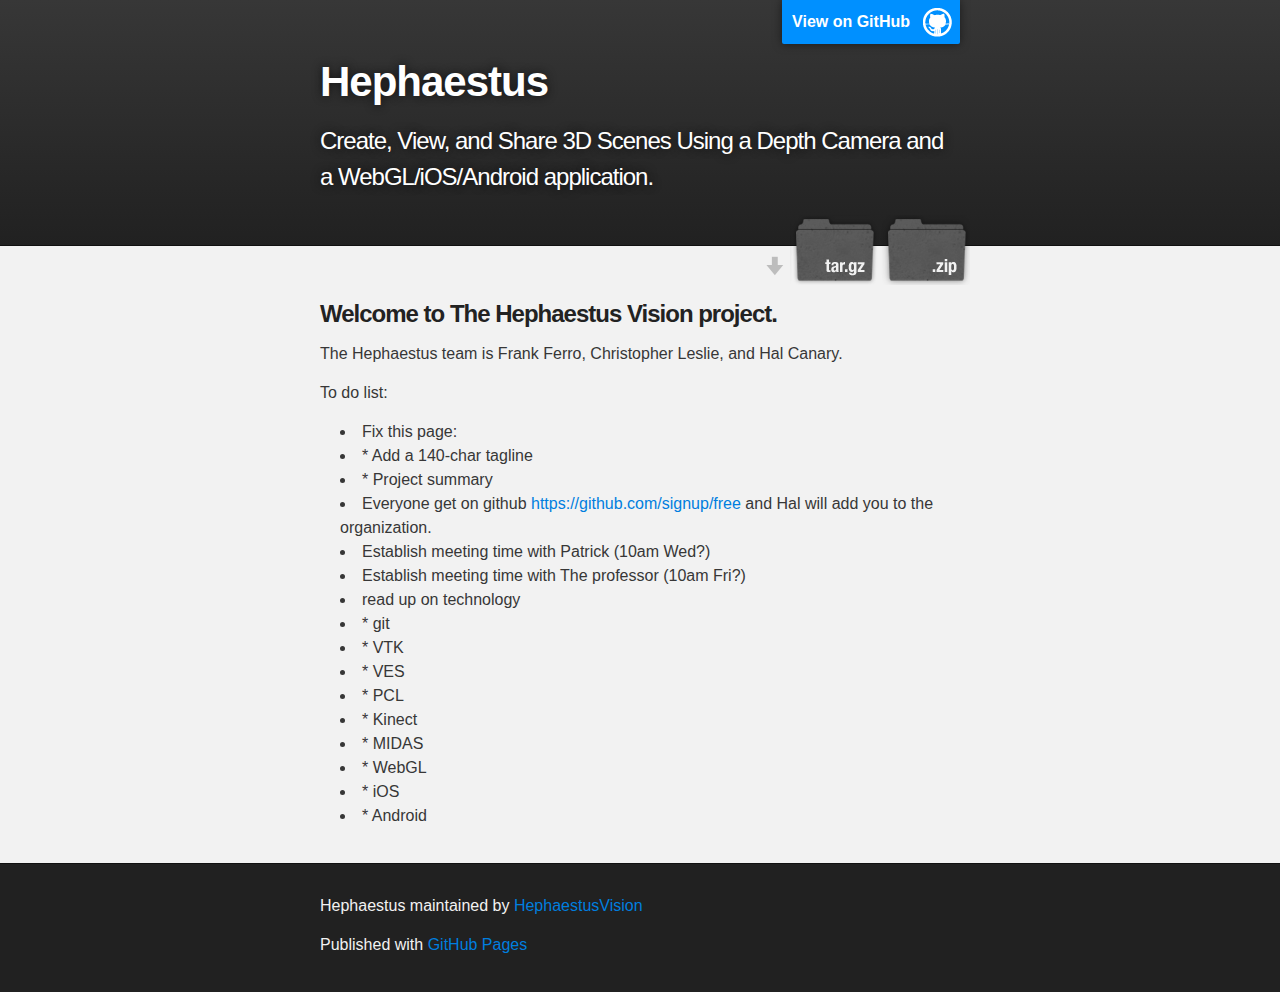
==== index.html @ 122b5438 "Create gh-pages branch via GitHub" ====
<!DOCTYPE html>
<html>

  <head>
    <meta charset='utf-8' />
    <meta http-equiv="X-UA-Compatible" content="chrome=1" />
    <meta name="description" content="Hephaestus : Create, View, and Share 3D Scenes Using a Depth Camera and a WebGL/iOS/Android application." />

    <link rel="stylesheet" type="text/css" media="screen" href="stylesheets/stylesheet.css">

    <title>Hephaestus</title>
  </head>

  <body>

    <!-- HEADER -->
    <div id="header_wrap" class="outer">
        <header class="inner">
          <a id="forkme_banner" href="https://github.com/HephaestusVision/hephaestus">View on GitHub</a>

          <h1 id="project_title">Hephaestus</h1>
          <h2 id="project_tagline">Create, View, and Share 3D Scenes Using a Depth Camera and a WebGL/iOS/Android application.</h2>

            <section id="downloads">
              <a class="zip_download_link" href="https://github.com/HephaestusVision/hephaestus/zipball/master">Download this project as a .zip file</a>
              <a class="tar_download_link" href="https://github.com/HephaestusVision/hephaestus/tarball/master">Download this project as a tar.gz file</a>
            </section>
        </header>
    </div>

    <!-- MAIN CONTENT -->
    <div id="main_content_wrap" class="outer">
      <section id="main_content" class="inner">
        <h3>Welcome to The Hephaestus Vision project.</h3>

<p>The Hephaestus team is Frank Ferro, Christopher Leslie, and Hal Canary. </p>

<p>To do list:</p>

<ul>
<li>Fix this page:</li>
<li>* Add a 140-char tagline</li>
<li>* Project summary</li>
<li>Everyone get on github <a href="https://github.com/signup/free">https://github.com/signup/free</a> and Hal will add you to the organization.</li>
<li>Establish meeting time with Patrick (10am Wed?)</li>
<li>Establish meeting time with The professor (10am Fri?)</li>
<li>read up on technology</li>
<li>* git</li>
<li>* VTK</li>
<li>* VES</li>
<li>* PCL</li>
<li>* Kinect</li>
<li>* MIDAS</li>
<li>* WebGL</li>
<li>* iOS</li>
<li>* Android</li>
</ul>
      </section>
    </div>

    <!-- FOOTER  -->
    <div id="footer_wrap" class="outer">
      <footer class="inner">
        <p class="copyright">Hephaestus maintained by <a href="https://github.com/HephaestusVision">HephaestusVision</a></p>
        <p>Published with <a href="http://pages.github.com">GitHub Pages</a></p>
      </footer>
    </div>

    

  </body>
</html>
---- stylesheets/stylesheet.css ----
/*******************************************************************************
Slate Theme for Github Pages
by Jason Costello, @jsncostello
*******************************************************************************/

@import url(pygment_trac.css);

/*******************************************************************************
MeyerWeb Reset
*******************************************************************************/

html, body, div, span, applet, object, iframe,
h1, h2, h3, h4, h5, h6, p, blockquote, pre,
a, abbr, acronym, address, big, cite, code,
del, dfn, em, img, ins, kbd, q, s, samp,
small, strike, strong, sub, sup, tt, var,
b, u, i, center,
dl, dt, dd, ol, ul, li,
fieldset, form, label, legend,
table, caption, tbody, tfoot, thead, tr, th, td,
article, aside, canvas, details, embed,
figure, figcaption, footer, header, hgroup,
menu, nav, output, ruby, section, summary,
time, mark, audio, video {
  margin: 0;
  padding: 0;
  border: 0;
  font: inherit;
  vertical-align: baseline;
}

/* HTML5 display-role reset for older browsers */
article, aside, details, figcaption, figure,
footer, header, hgroup, menu, nav, section {
  display: block;
}

ol, ul {
  list-style: none;
}

blockquote, q {
}

table {
  border-collapse: collapse;
  border-spacing: 0;
}

a:focus {
  outline: none;
}

/*******************************************************************************
Theme Styles
*******************************************************************************/

body {
  box-sizing: border-box;
  color:#373737;
  background: #212121;
  font-size: 16px;
  font-family: 'Myriad Pro', Calibri, Helvetica, Arial, sans-serif;
  line-height: 1.5;
  -webkit-font-smoothing: antialiased;
}

h1, h2, h3, h4, h5, h6 {
  margin: 10px 0;
  font-weight: 700;
  color:#222222;
  font-family: 'Lucida Grande', 'Calibri', Helvetica, Arial, sans-serif;
  letter-spacing: -1px;
}

h1 {
  font-size: 36px;
  font-weight: 700;
}

h2 {
  padding-bottom: 10px;
  font-size: 32px;
  background: url('../images/bg_hr.png') repeat-x bottom;
}

h3 {
  font-size: 24px;
}

h4 {
  font-size: 21px;
}

h5 {
  font-size: 18px;
}

h6 {
  font-size: 16px;
}

p {
  margin: 10px 0 15px 0;
}

footer p {
  color: #f2f2f2;
}

a {
  text-decoration: none;
  color: #007edf;
  text-shadow: none;

  transition: color 0.5s ease;
  transition: text-shadow 0.5s ease;
  -webkit-transition: color 0.5s ease;
  -webkit-transition: text-shadow 0.5s ease;
  -moz-transition: color 0.5s ease;
  -moz-transition: text-shadow 0.5s ease;
  -o-transition: color 0.5s ease;
  -o-transition: text-shadow 0.5s ease;
  -ms-transition: color 0.5s ease;
  -ms-transition: text-shadow 0.5s ease;
}

#main_content a:hover {
  color: #0069ba;
  text-shadow: #0090ff 0px 0px 2px;
}

footer a:hover {
  color: #43adff;
  text-shadow: #0090ff 0px 0px 2px;
}

em {
  font-style: italic;
}

strong {
  font-weight: bold;
}

img {
  position: relative;
  margin: 0 auto;
  max-width: 739px;
  padding: 5px;
  margin: 10px 0 10px 0;
  border: 1px solid #ebebeb;

  box-shadow: 0 0 5px #ebebeb;
  -webkit-box-shadow: 0 0 5px #ebebeb;
  -moz-box-shadow: 0 0 5px #ebebeb;
  -o-box-shadow: 0 0 5px #ebebeb;
  -ms-box-shadow: 0 0 5px #ebebeb;
}

pre, code {
  width: 100%;
  color: #222;
  background-color: #fff;

  font-family: Monaco, "Bitstream Vera Sans Mono", "Lucida Console", Terminal, monospace;
  font-size: 14px;

  border-radius: 2px;
  -moz-border-radius: 2px;
  -webkit-border-radius: 2px;



}

pre {
  width: 100%;
  padding: 10px;
  box-shadow: 0 0 10px rgba(0,0,0,.1);
  overflow: auto;
}

code {
  padding: 3px;
  margin: 0 3px;
  box-shadow: 0 0 10px rgba(0,0,0,.1);
}

pre code {
  display: block;
  box-shadow: none;
}

blockquote {
  color: #666;
  margin-bottom: 20px;
  padding: 0 0 0 20px;
  border-left: 3px solid #bbb;
}

ul, ol, dl {
  margin-bottom: 15px
}

ul li {
  list-style: inside;
  padding-left: 20px;
}

ol li {
  list-style: decimal inside;
  padding-left: 20px;
}

dl dt {
  font-weight: bold;
}

dl dd {
  padding-left: 20px;
  font-style: italic;
}

dl p {
  padding-left: 20px;
  font-style: italic;
}

hr {
  height: 1px;
  margin-bottom: 5px;
  border: none;
  background: url('../images/bg_hr.png') repeat-x center;
}

table {
  border: 1px solid #373737;
  margin-bottom: 20px;
  text-align: left;
 }

th {
  font-family: 'Lucida Grande', 'Helvetica Neue', Helvetica, Arial, sans-serif;
  padding: 10px;
  background: #373737;
  color: #fff;
 }

td {
  padding: 10px;
  border: 1px solid #373737;
 }

form {
  background: #f2f2f2;
  padding: 20px;
}

img {
  width: 100%;
  max-width: 100%;
}

/*******************************************************************************
Full-Width Styles
*******************************************************************************/

.outer {
  width: 100%;
}

.inner {
  position: relative;
  max-width: 640px;
  padding: 20px 10px;
  margin: 0 auto;
}

#forkme_banner {
  display: block;
  position: absolute;
  top:0;
  right: 10px;
  z-index: 10;
  padding: 10px 50px 10px 10px;
  color: #fff;
  background: url('../images/blacktocat.png') #0090ff no-repeat 95% 50%;
  font-weight: 700;
  box-shadow: 0 0 10px rgba(0,0,0,.5);
  border-bottom-left-radius: 2px;
  border-bottom-right-radius: 2px;
}

#header_wrap {
  background: #212121;
  background: -moz-linear-gradient(top, #373737, #212121);
  background: -webkit-linear-gradient(top, #373737, #212121);
  background: -ms-linear-gradient(top, #373737, #212121);
  background: -o-linear-gradient(top, #373737, #212121);
  background: linear-gradient(top, #373737, #212121);
}

#header_wrap .inner {
  padding: 50px 10px 30px 10px;
}

#project_title {
  margin: 0;
  color: #fff;
  font-size: 42px;
  font-weight: 700;
  text-shadow: #111 0px 0px 10px;
}

#project_tagline {
  color: #fff;
  font-size: 24px;
  font-weight: 300;
  background: none;
  text-shadow: #111 0px 0px 10px;
}

#downloads {
  position: absolute;
  width: 210px;
  z-index: 10;
  bottom: -40px;
  right: 0;
  height: 70px;
  background: url('../images/icon_download.png') no-repeat 0% 90%;
}

.zip_download_link {
  display: block;
  float: right;
  width: 90px;
  height:70px;
  text-indent: -5000px;
  overflow: hidden;
  background: url(../images/sprite_download.png) no-repeat bottom left;
}

.tar_download_link {
  display: block;
  float: right;
  width: 90px;
  height:70px;
  text-indent: -5000px;
  overflow: hidden;
  background: url(../images/sprite_download.png) no-repeat bottom right;
  margin-left: 10px;
}

.zip_download_link:hover {
  background: url(../images/sprite_download.png) no-repeat top left;
}

.tar_download_link:hover {
  background: url(../images/sprite_download.png) no-repeat top right;
}

#main_content_wrap {
  background: #f2f2f2;
  border-top: 1px solid #111;
  border-bottom: 1px solid #111;
}

#main_content {
  padding-top: 40px;
}

#footer_wrap {
  background: #212121;
}



/*******************************************************************************
Small Device Styles
*******************************************************************************/

@media screen and (max-width: 480px) {
  body {
    font-size:14px;
  }

  #downloads {
    display: none;
  }

  .inner {
    min-width: 320px;
    max-width: 480px;
  }

  #project_title {
  font-size: 32px;
  }

  h1 {
    font-size: 28px;
  }

  h2 {
    font-size: 24px;
  }

  h3 {
    font-size: 21px;
  }

  h4 {
    font-size: 18px;
  }

  h5 {
    font-size: 14px;
  }

  h6 {
    font-size: 12px;
  }

  code, pre {
    min-width: 320px;
    max-width: 480px;
    font-size: 11px;
  }

}
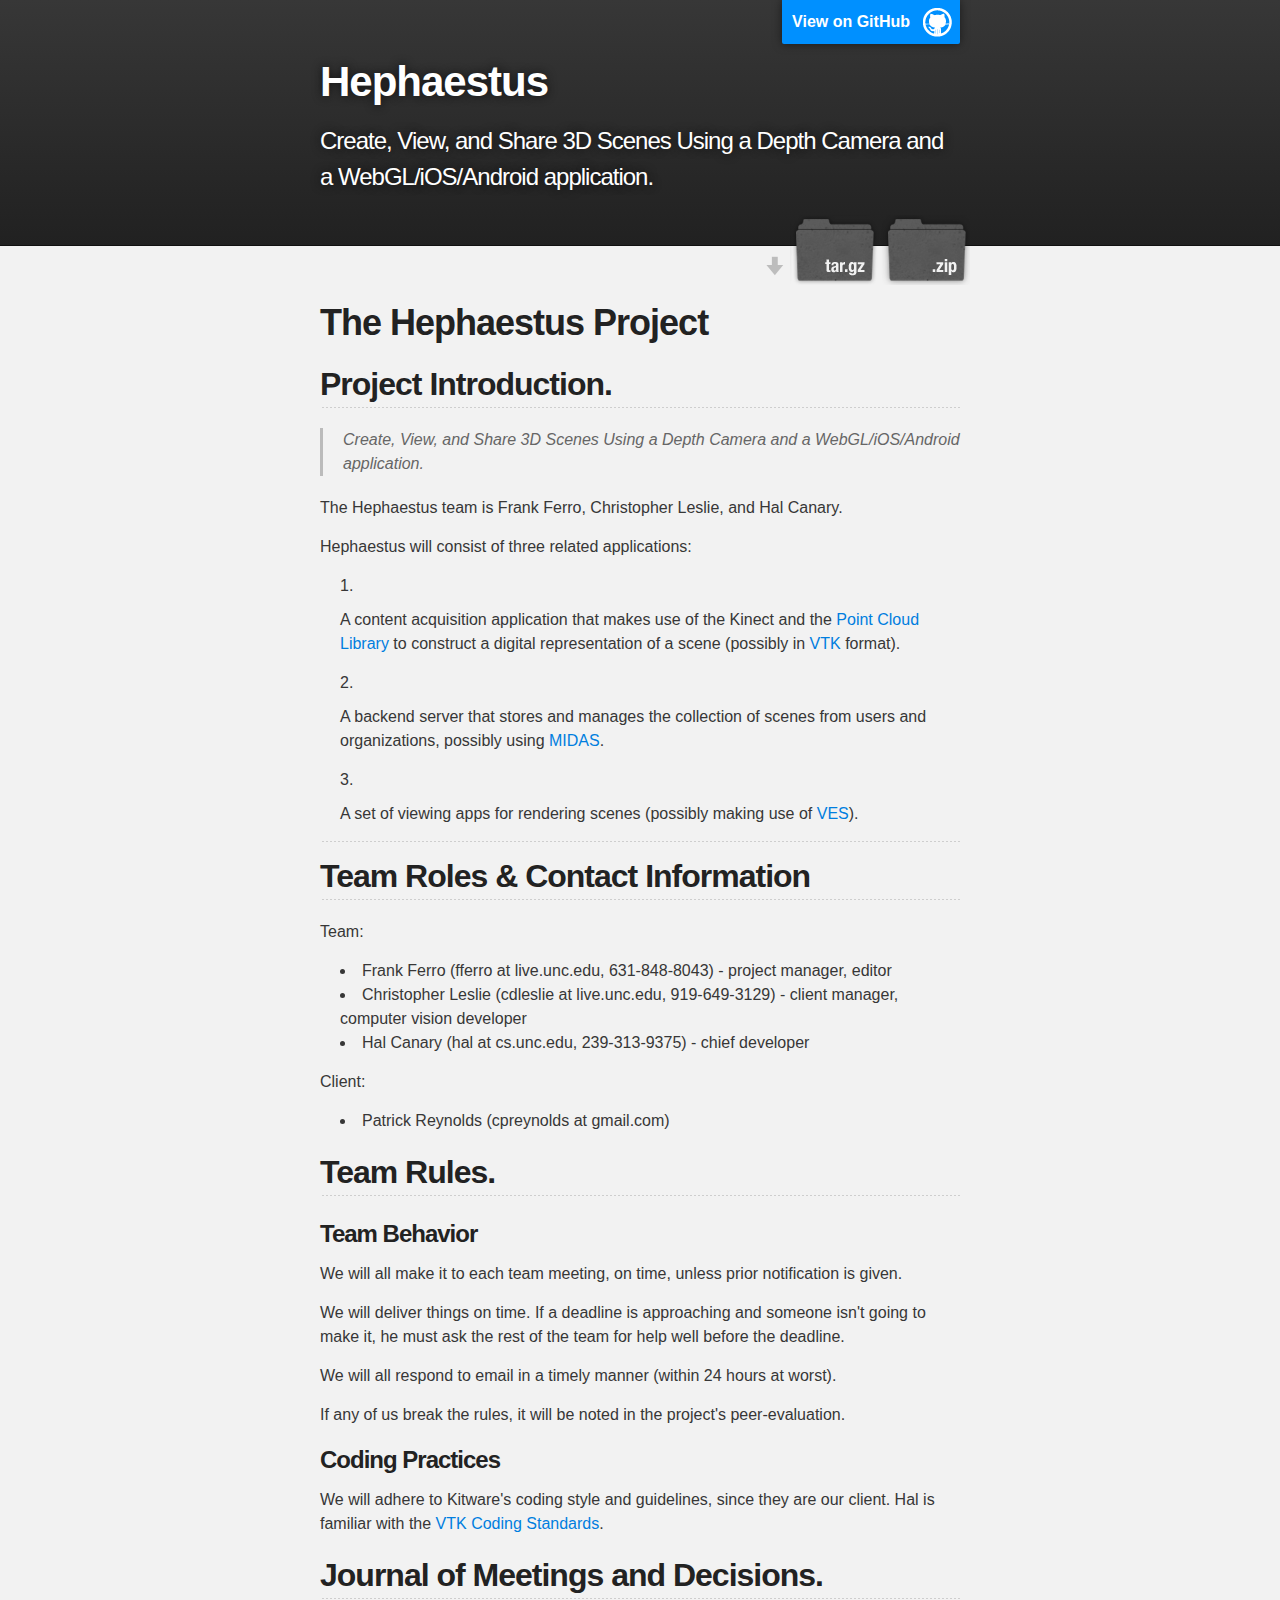
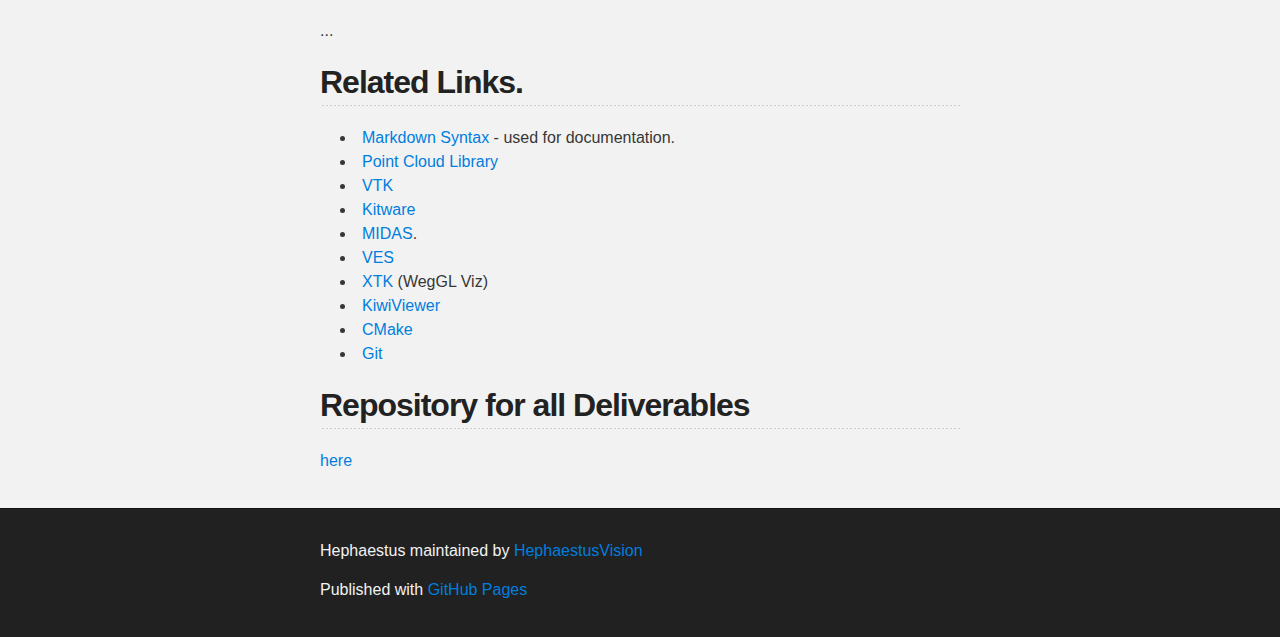
==== commit e052d807: "Create gh-pages branch via GitHub" ====
--- a/index.html
+++ b/index.html
@@ -31,30 +31,73 @@
     <!-- MAIN CONTENT -->
     <div id="main_content_wrap" class="outer">
       <section id="main_content" class="inner">
-        <h3>Welcome to The Hephaestus Vision project.</h3>
+        <h1>The Hephaestus Project</h1>
 
-<p>The Hephaestus team is Frank Ferro, Christopher Leslie, and Hal Canary. </p>
+<h2>Project Introduction.</h2>
 
-<p>To do list:</p>
+<blockquote>
+<p><em>Create, View, and Share 3D Scenes Using a Depth Camera and a WebGL/iOS/Android application.</em></p>
+</blockquote>
+
+<p>The Hephaestus team is Frank Ferro, Christopher Leslie, and Hal Canary.</p>
+
+<p>Hephaestus will consist of three related applications:</p>
+
+<ol>
+<li><p>A content acquisition application that makes use of the Kinect and the <a href="http://pointclouds.org/">Point Cloud Library</a> to construct a digital representation of a scene (possibly in <a href="http://www.vtk.org/">VTK</a> format).</p></li>
+<li><p>A backend server that stores and manages the collection of scenes from users and organizations, possibly using <a href="http://www.midasplatform.org/">MIDAS</a>.</p></li>
+<li><p>A set of viewing apps for rendering scenes (possibly making use of <a href="http://www.vtk.org/Wiki/VES">VES</a>).</p></li>
+</ol><hr><h2>Team Roles &amp; Contact Information</h2>
+
+<p>Team:</p>
 
 <ul>
-<li>Fix this page:</li>
-<li>* Add a 140-char tagline</li>
-<li>* Project summary</li>
-<li>Everyone get on github <a href="https://github.com/signup/free">https://github.com/signup/free</a> and Hal will add you to the organization.</li>
-<li>Establish meeting time with Patrick (10am Wed?)</li>
-<li>Establish meeting time with The professor (10am Fri?)</li>
-<li>read up on technology</li>
-<li>* git</li>
-<li>* VTK</li>
-<li>* VES</li>
-<li>* PCL</li>
-<li>* Kinect</li>
-<li>* MIDAS</li>
-<li>* WebGL</li>
-<li>* iOS</li>
-<li>* Android</li>
-</ul>
+<li>Frank Ferro (fferro at live.unc.edu, 631-848-8043) - project manager, editor</li>
+<li>Christopher Leslie (cdleslie at live.unc.edu, 919-649-3129) - client manager, computer vision developer</li>
+<li>Hal Canary (hal at cs.unc.edu, 239-313-9375) - chief developer</li>
+</ul><p>Client:</p>
+
+<ul>
+<li>Patrick Reynolds (cpreynolds at gmail.com)</li>
+</ul><h2>Team Rules.</h2>
+
+<h3>Team Behavior</h3>
+
+<p>We will all make it to each team meeting, on time, unless prior notification is given.</p>
+
+<p>We will deliver things on time.  If a deadline is approaching and someone isn't going to make it, he must ask the rest of the team for help well before the deadline.</p>
+
+<p>We will all respond to email in a timely manner (within 24 hours at worst).</p>
+
+<p>If any of us break the rules, it will be noted in the project's peer-evaluation.</p>
+
+<h3>Coding Practices</h3>
+
+<p>We will adhere to Kitware's coding style and guidelines, since they are our client.  Hal is familiar with the <a href="http://www.vtk.org/Wiki/VTK_Coding_Standards">VTK Coding Standards</a>.</p>
+
+<h2>Journal of Meetings and Decisions.</h2>
+
+<p>...</p>
+
+<h2>Related Links.</h2>
+
+<ul>
+<li>
+<a href="http://daringfireball.net/projects/markdown/syntax">Markdown Syntax</a> - used for documentation.</li>
+<li><a href="http://pointclouds.org/">Point Cloud Library</a></li>
+<li><a href="http://www.vtk.org/">VTK</a></li>
+<li><a href="http://www.kitware.com/">Kitware</a></li>
+<li>
+<a href="http://www.midasplatform.org/">MIDAS</a>.</li>
+<li><a href="http://www.vtk.org/Wiki/VES">VES</a></li>
+<li>
+<a href="https://github.com/xtk/X#readme">XTK</a> (WegGL Viz)</li>
+<li><a href="http://www.kiwiviewer.org/">KiwiViewer</a></li>
+<li><a href="http://www.cmake.org/">CMake</a></li>
+<li><a href="http://git-scm.com/documentation">Git</a></li>
+</ul><h2>Repository for all Deliverables</h2>
+
+<p><a href="https://github.com/HephaestusVision/hephaestus/">here</a></p>
       </section>
     </div>
 
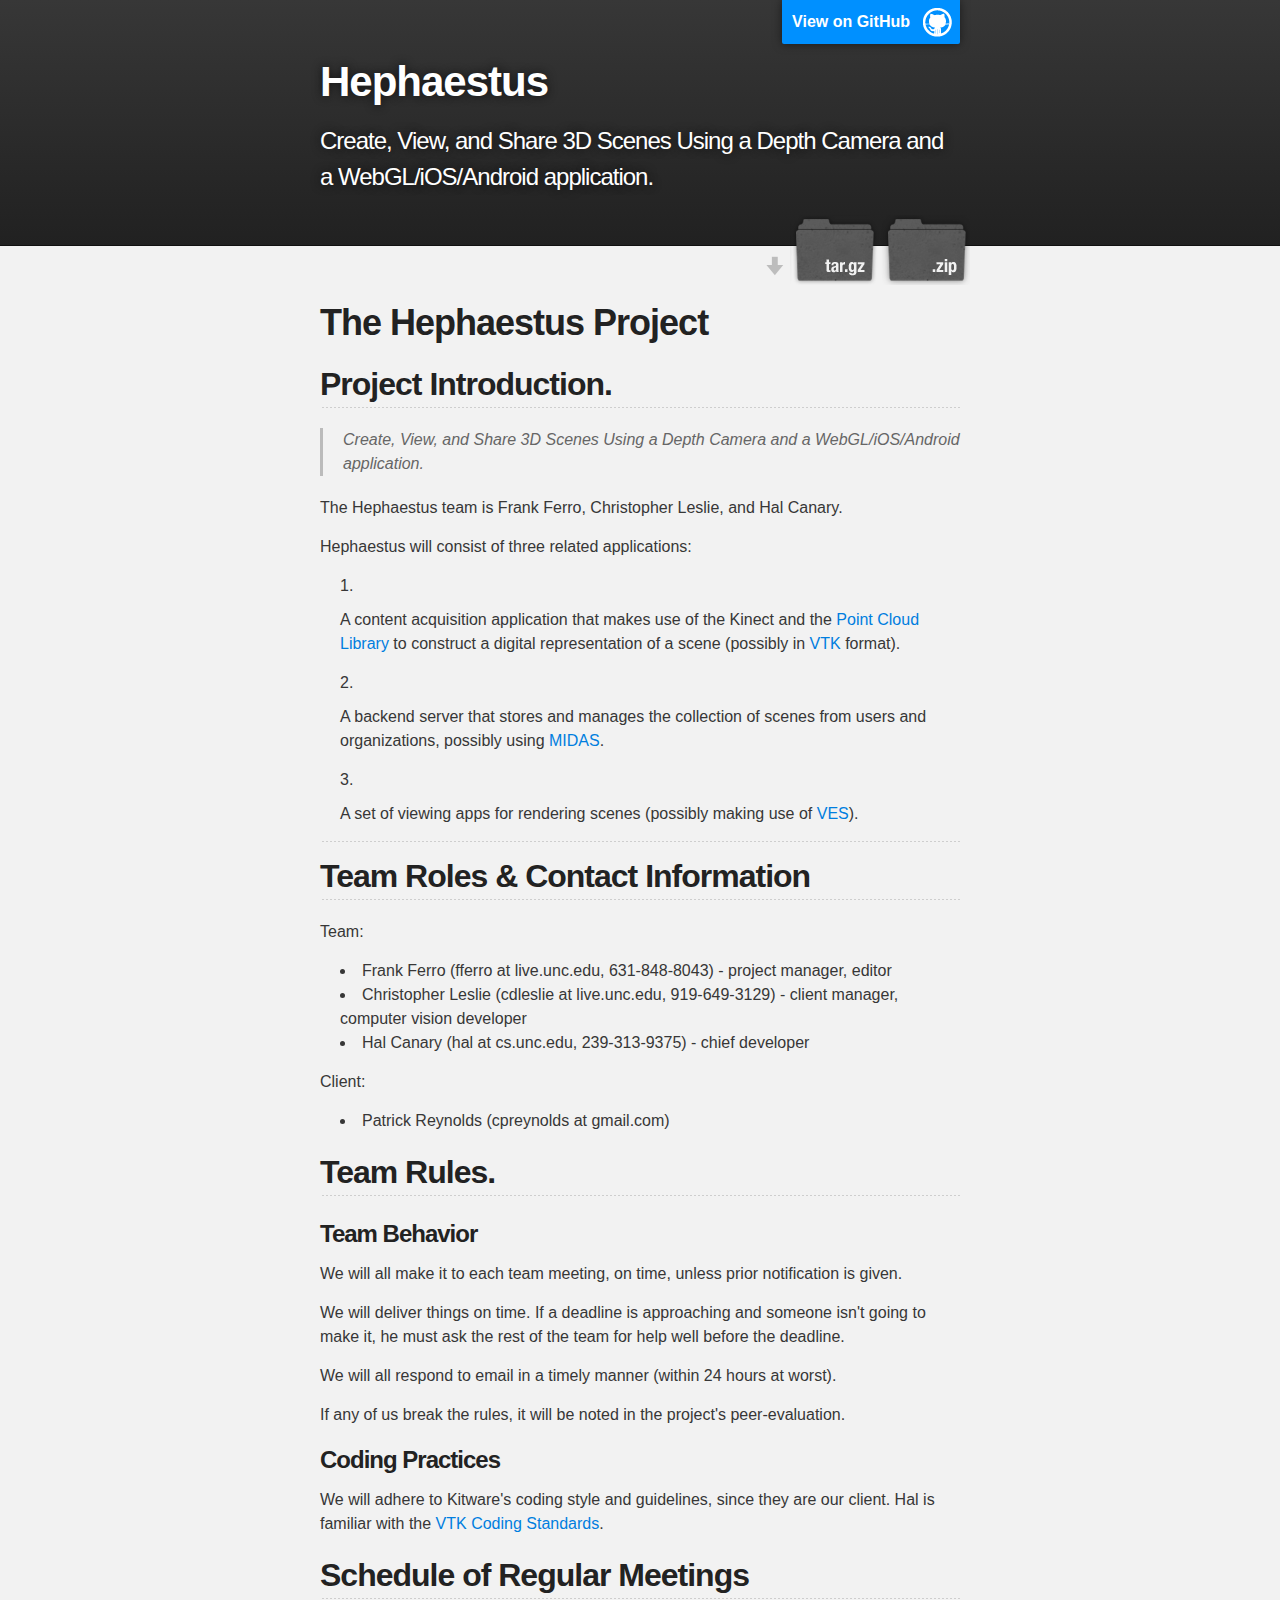
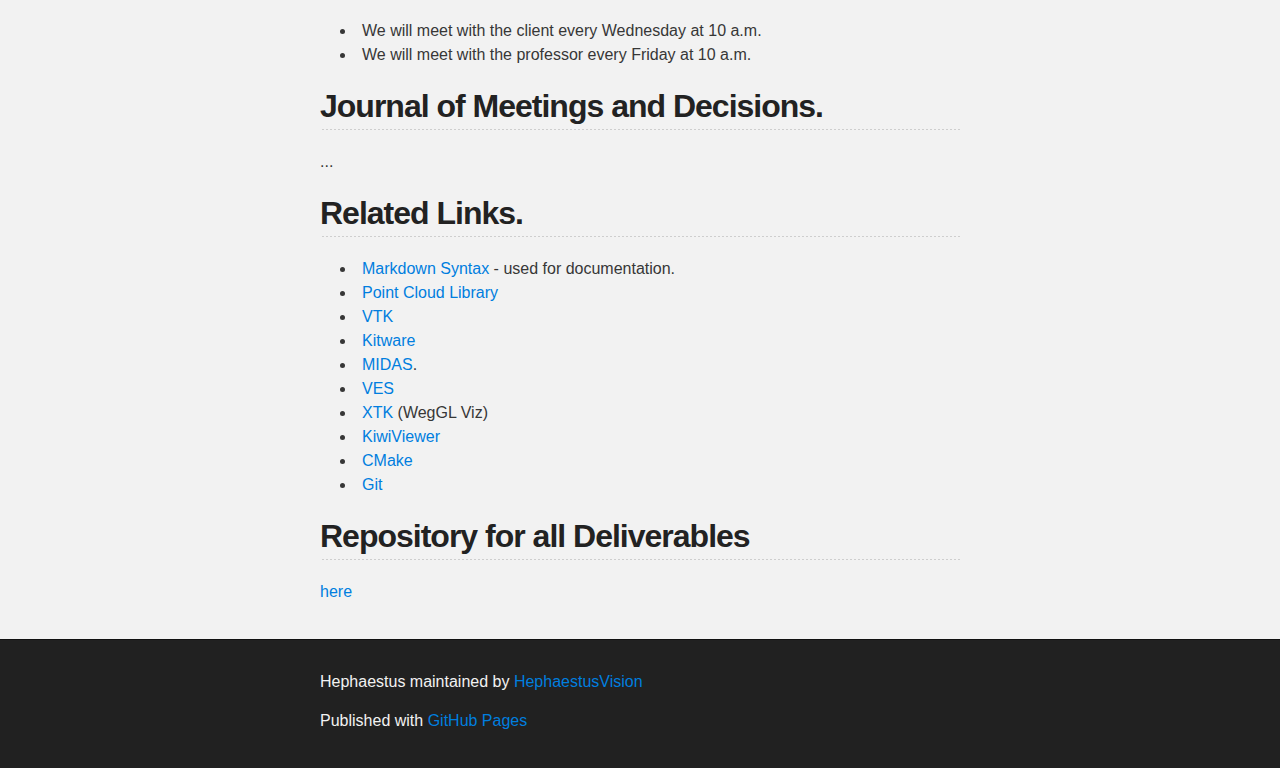
==== commit ef7cb15d: "Create gh-pages branch via GitHub" ====
--- a/index.html
+++ b/index.html
@@ -75,7 +75,12 @@
 
 <p>We will adhere to Kitware's coding style and guidelines, since they are our client.  Hal is familiar with the <a href="http://www.vtk.org/Wiki/VTK_Coding_Standards">VTK Coding Standards</a>.</p>
 
-<h2>Journal of Meetings and Decisions.</h2>
+<h2>Schedule of Regular Meetings</h2>
+
+<ul>
+<li>We will meet with the client every Wednesday at 10 a.m.</li>
+<li>We will meet with the professor every Friday at 10 a.m.</li>
+</ul><h2>Journal of Meetings and Decisions.</h2>
 
 <p>...</p>
 
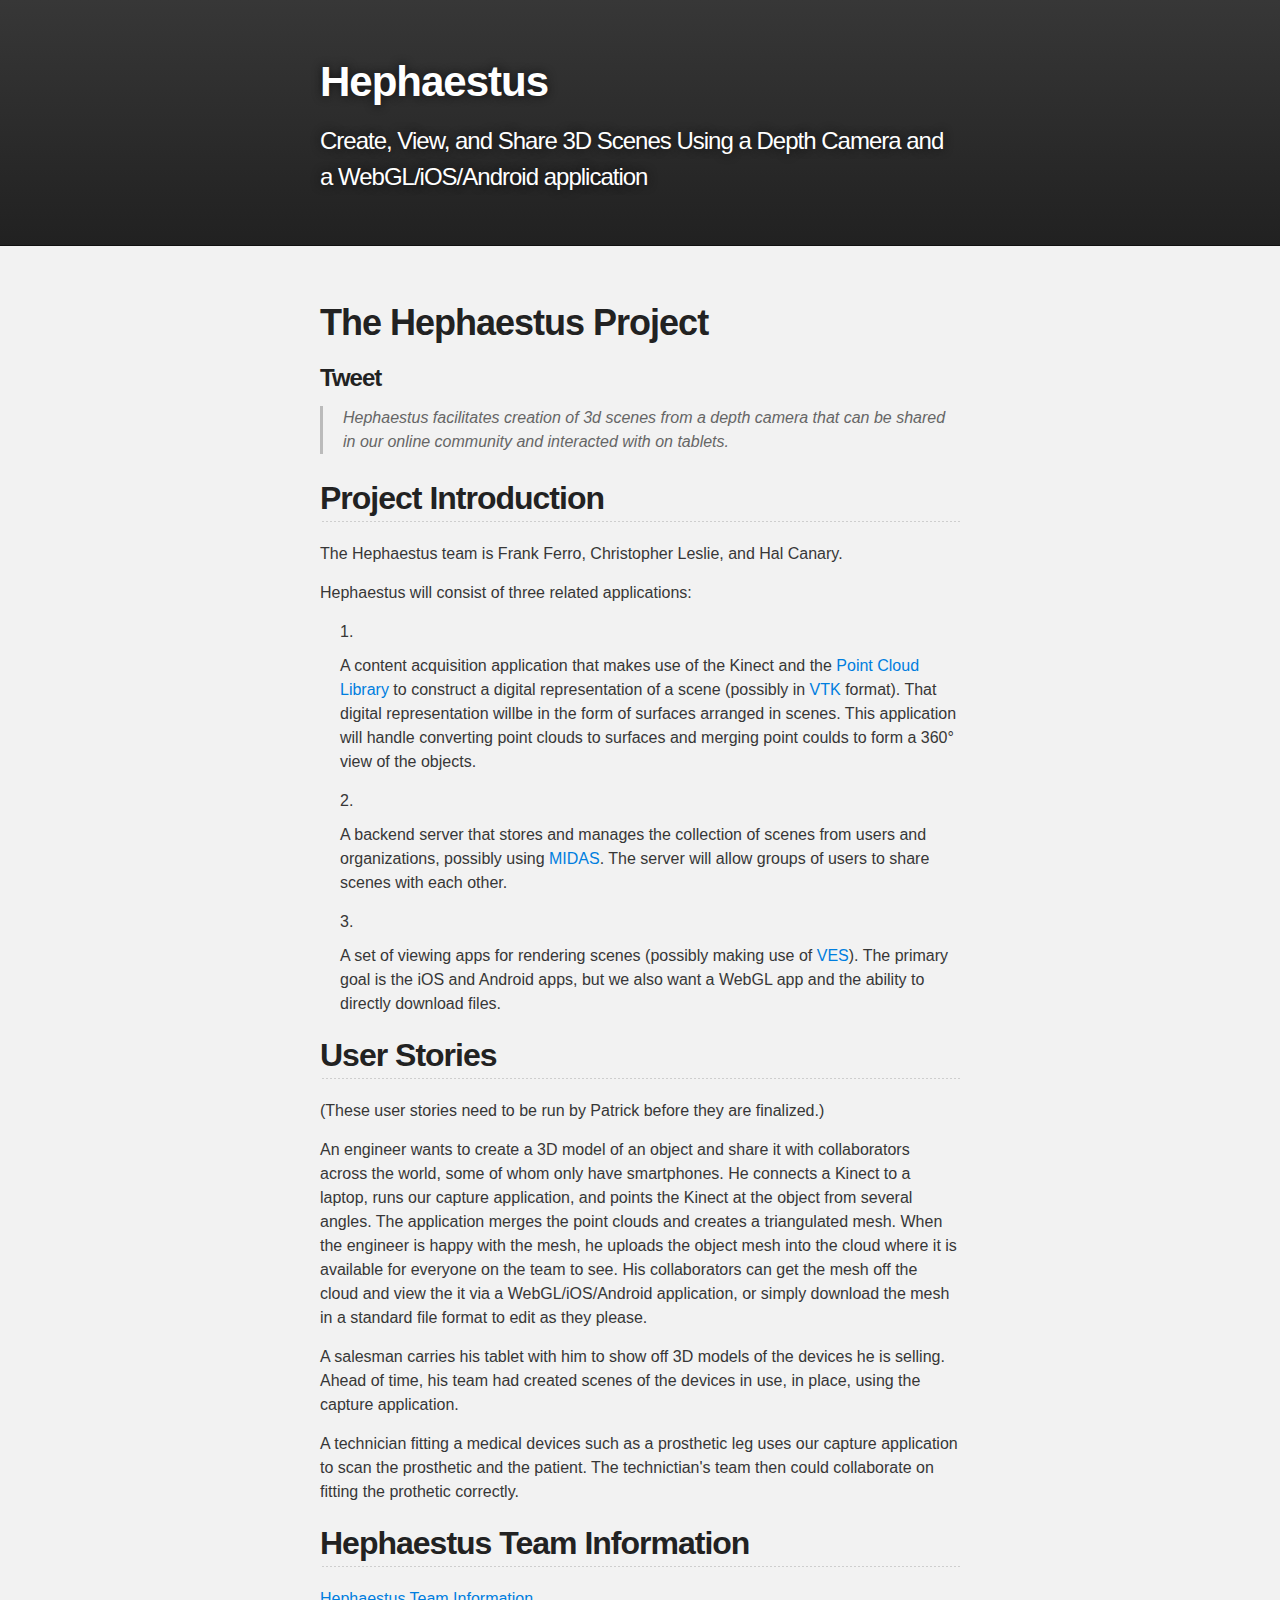
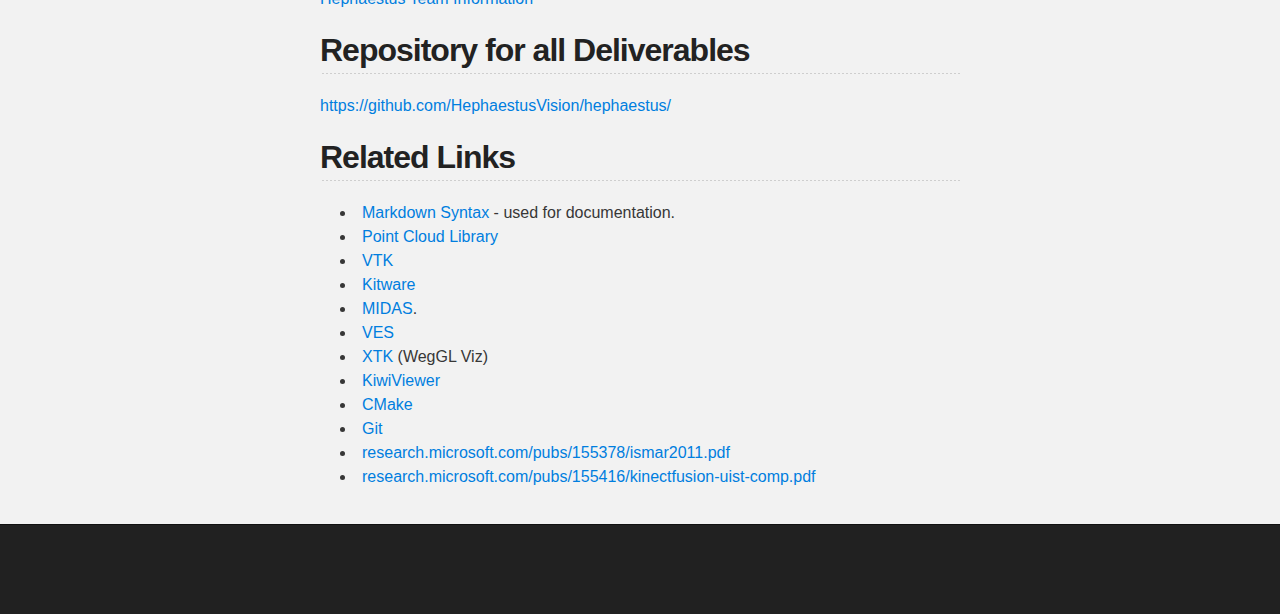
==== commit 1657f25b: "made team.html for team information" ====
--- a/index.html
+++ b/index.html
@@ -1,120 +1,81 @@
-<!DOCTYPE html>
+
+<!doctype html>
 <html>
+<head>
+<meta charset="UTF-8">
+<link rel="stylesheet" href="stylesheets/stylesheet.css">
+<title>Hephaestus</title>
+</head>
+<body>
+<div id="header_wrap" class="outer">
+<header class="inner">
+<h1 id="project_title">Hephaestus</h1>
+<h2 id="project_tagline">Create, View, and Share 3D Scenes Using a Depth Camera and a WebGL/iOS/Android application</h2>
+</header>
+</div>
+<div id="main_content_wrap" class="outer">
+<section id="main_content" class="inner">
+<h1>The Hephaestus Project</h1>
 
-  <head>
-    <meta charset='utf-8' />
-    <meta http-equiv="X-UA-Compatible" content="chrome=1" />
-    <meta name="description" content="Hephaestus : Create, View, and Share 3D Scenes Using a Depth Camera and a WebGL/iOS/Android application." />
-
-    <link rel="stylesheet" type="text/css" media="screen" href="stylesheets/stylesheet.css">
-
-    <title>Hephaestus</title>
-  </head>
-
-  <body>
-
-    <!-- HEADER -->
-    <div id="header_wrap" class="outer">
-        <header class="inner">
-          <a id="forkme_banner" href="https://github.com/HephaestusVision/hephaestus">View on GitHub</a>
-
-          <h1 id="project_title">Hephaestus</h1>
-          <h2 id="project_tagline">Create, View, and Share 3D Scenes Using a Depth Camera and a WebGL/iOS/Android application.</h2>
-
-            <section id="downloads">
-              <a class="zip_download_link" href="https://github.com/HephaestusVision/hephaestus/zipball/master">Download this project as a .zip file</a>
-              <a class="tar_download_link" href="https://github.com/HephaestusVision/hephaestus/tarball/master">Download this project as a tar.gz file</a>
-            </section>
-        </header>
-    </div>
-
-    <!-- MAIN CONTENT -->
-    <div id="main_content_wrap" class="outer">
-      <section id="main_content" class="inner">
-        <h1>The Hephaestus Project</h1>
-
-<h2>Project Introduction.</h2>
+<h3>Tweet</h3>
 
 <blockquote>
-<p><em>Create, View, and Share 3D Scenes Using a Depth Camera and a WebGL/iOS/Android application.</em></p>
+  <p><em>Hephaestus facilitates creation of 3d scenes from a depth camera that can be shared in our online community and interacted with on tablets.</em></p>
 </blockquote>
+
+<h2>Project Introduction</h2>
 
 <p>The Hephaestus team is Frank Ferro, Christopher Leslie, and Hal Canary.</p>
 
 <p>Hephaestus will consist of three related applications:</p>
 
 <ol>
-<li><p>A content acquisition application that makes use of the Kinect and the <a href="http://pointclouds.org/">Point Cloud Library</a> to construct a digital representation of a scene (possibly in <a href="http://www.vtk.org/">VTK</a> format).</p></li>
-<li><p>A backend server that stores and manages the collection of scenes from users and organizations, possibly using <a href="http://www.midasplatform.org/">MIDAS</a>.</p></li>
-<li><p>A set of viewing apps for rendering scenes (possibly making use of <a href="http://www.vtk.org/Wiki/VES">VES</a>).</p></li>
-</ol><hr><h2>Team Roles &amp; Contact Information</h2>
+<li><p>A content acquisition application that makes use of the Kinect and the <a href="http://pointclouds.org/">Point Cloud Library</a> to construct a digital representation of a scene (possibly in <a href="http://www.vtk.org/">VTK</a> format).  That digital representation willbe in the form of surfaces arranged in scenes.  This application will handle converting point clouds to surfaces and merging point coulds to form a 360&#176; view of the objects.</p></li>
+<li><p>A backend server that stores and manages the collection of scenes from users and organizations, possibly using <a href="http://www.midasplatform.org/">MIDAS</a>.  The server will allow groups of users to share scenes with each other.</p></li>
+<li><p>A set of viewing apps for rendering scenes (possibly making use of <a href="http://www.vtk.org/Wiki/VES">VES</a>).  The primary goal is the iOS and Android apps, but we also want a WebGL app and the ability to directly download files.</p></li>
+</ol>
 
-<p>Team:</p>
+<h2>User Stories</h2>
+
+<p>(These user stories need to be run by Patrick before they are finalized.)</p>
+
+<p>An engineer wants to create a 3D model of an object and share it with collaborators across the world, some of whom only have smartphones.  He connects a Kinect to a laptop, runs our capture application, and points the Kinect at the object from several angles.  The application merges the point clouds and creates a triangulated mesh.  When the engineer is happy with the mesh, he uploads the object mesh into the cloud where it is available for everyone on the team to see.  His collaborators can get the mesh off the cloud and view the it via a WebGL/iOS/Android application, or simply download the mesh in a standard file format to edit as they please.</p>
+
+<p>A salesman carries his tablet with him to show off 3D models of the devices he is selling.  Ahead of time, his team had created scenes of the devices in use, in place, using the capture application.</p>
+
+<p>A technician fitting a medical devices such as a prosthetic leg uses our capture application to scan the prosthetic and the patient.  The technictian's team then could collaborate on fitting the prothetic correctly.</p>
+
+<h2>Hephaestus Team Information</h2>
+
+<p><a href="team.html">Hephaestus Team Information</a></p>
+
+<h2>Repository for all Deliverables</h2>
+
+<p><a href="https://github.com/HephaestusVision/hephaestus/">https://github.com/HephaestusVision/hephaestus/</a></p>
+
+<h2>Related Links</h2>
 
 <ul>
-<li>Frank Ferro (fferro at live.unc.edu, 631-848-8043) - project manager, editor</li>
-<li>Christopher Leslie (cdleslie at live.unc.edu, 919-649-3129) - client manager, computer vision developer</li>
-<li>Hal Canary (hal at cs.unc.edu, 239-313-9375) - chief developer</li>
-</ul><p>Client:</p>
-
-<ul>
-<li>Patrick Reynolds (cpreynolds at gmail.com)</li>
-</ul><h2>Team Rules.</h2>
-
-<h3>Team Behavior</h3>
-
-<p>We will all make it to each team meeting, on time, unless prior notification is given.</p>
-
-<p>We will deliver things on time.  If a deadline is approaching and someone isn't going to make it, he must ask the rest of the team for help well before the deadline.</p>
-
-<p>We will all respond to email in a timely manner (within 24 hours at worst).</p>
-
-<p>If any of us break the rules, it will be noted in the project's peer-evaluation.</p>
-
-<h3>Coding Practices</h3>
-
-<p>We will adhere to Kitware's coding style and guidelines, since they are our client.  Hal is familiar with the <a href="http://www.vtk.org/Wiki/VTK_Coding_Standards">VTK Coding Standards</a>.</p>
-
-<h2>Schedule of Regular Meetings</h2>
-
-<ul>
-<li>We will meet with the client every Wednesday at 10 a.m.</li>
-<li>We will meet with the professor every Friday at 10 a.m.</li>
-</ul><h2>Journal of Meetings and Decisions.</h2>
-
-<p>...</p>
-
-<h2>Related Links.</h2>
-
-<ul>
-<li>
-<a href="http://daringfireball.net/projects/markdown/syntax">Markdown Syntax</a> - used for documentation.</li>
+<li><a href="http://daringfireball.net/projects/markdown/syntax">Markdown Syntax</a> - used for documentation.</li>
 <li><a href="http://pointclouds.org/">Point Cloud Library</a></li>
 <li><a href="http://www.vtk.org/">VTK</a></li>
 <li><a href="http://www.kitware.com/">Kitware</a></li>
-<li>
-<a href="http://www.midasplatform.org/">MIDAS</a>.</li>
+<li><a href="http://www.midasplatform.org/">MIDAS</a>.</li>
 <li><a href="http://www.vtk.org/Wiki/VES">VES</a></li>
-<li>
-<a href="https://github.com/xtk/X#readme">XTK</a> (WegGL Viz)</li>
+<li><a href="https://github.com/xtk/X#readme">XTK</a> (WegGL Viz)</li>
 <li><a href="http://www.kiwiviewer.org/">KiwiViewer</a></li>
 <li><a href="http://www.cmake.org/">CMake</a></li>
 <li><a href="http://git-scm.com/documentation">Git</a></li>
-</ul><h2>Repository for all Deliverables</h2>
+<li><a href="http://research.microsoft.com/pubs/155378/ismar2011.pdf">research.microsoft.com/pubs/155378/ismar2011.pdf</a></li>
+<li><a href="http://research.microsoft.com/pubs/155416/kinectfusion-uist-comp.pdf">research.microsoft.com/pubs/155416/kinectfusion-uist-comp.pdf</a></li>
+</ul>
 
-<p><a href="https://github.com/HephaestusVision/hephaestus/">here</a></p>
-      </section>
-    </div>
-
-    <!-- FOOTER  -->
-    <div id="footer_wrap" class="outer">
-      <footer class="inner">
-        <p class="copyright">Hephaestus maintained by <a href="https://github.com/HephaestusVision">HephaestusVision</a></p>
-        <p>Published with <a href="http://pages.github.com">GitHub Pages</a></p>
-      </footer>
-    </div>
-
-    
-
-  </body>
+</section>
+</div>
+<div id="footer_wrap" class="outer">
+<footer class="inner">
+<p >&nbsp;</p>
+</footer>
+</div>
+</body>
 </html>
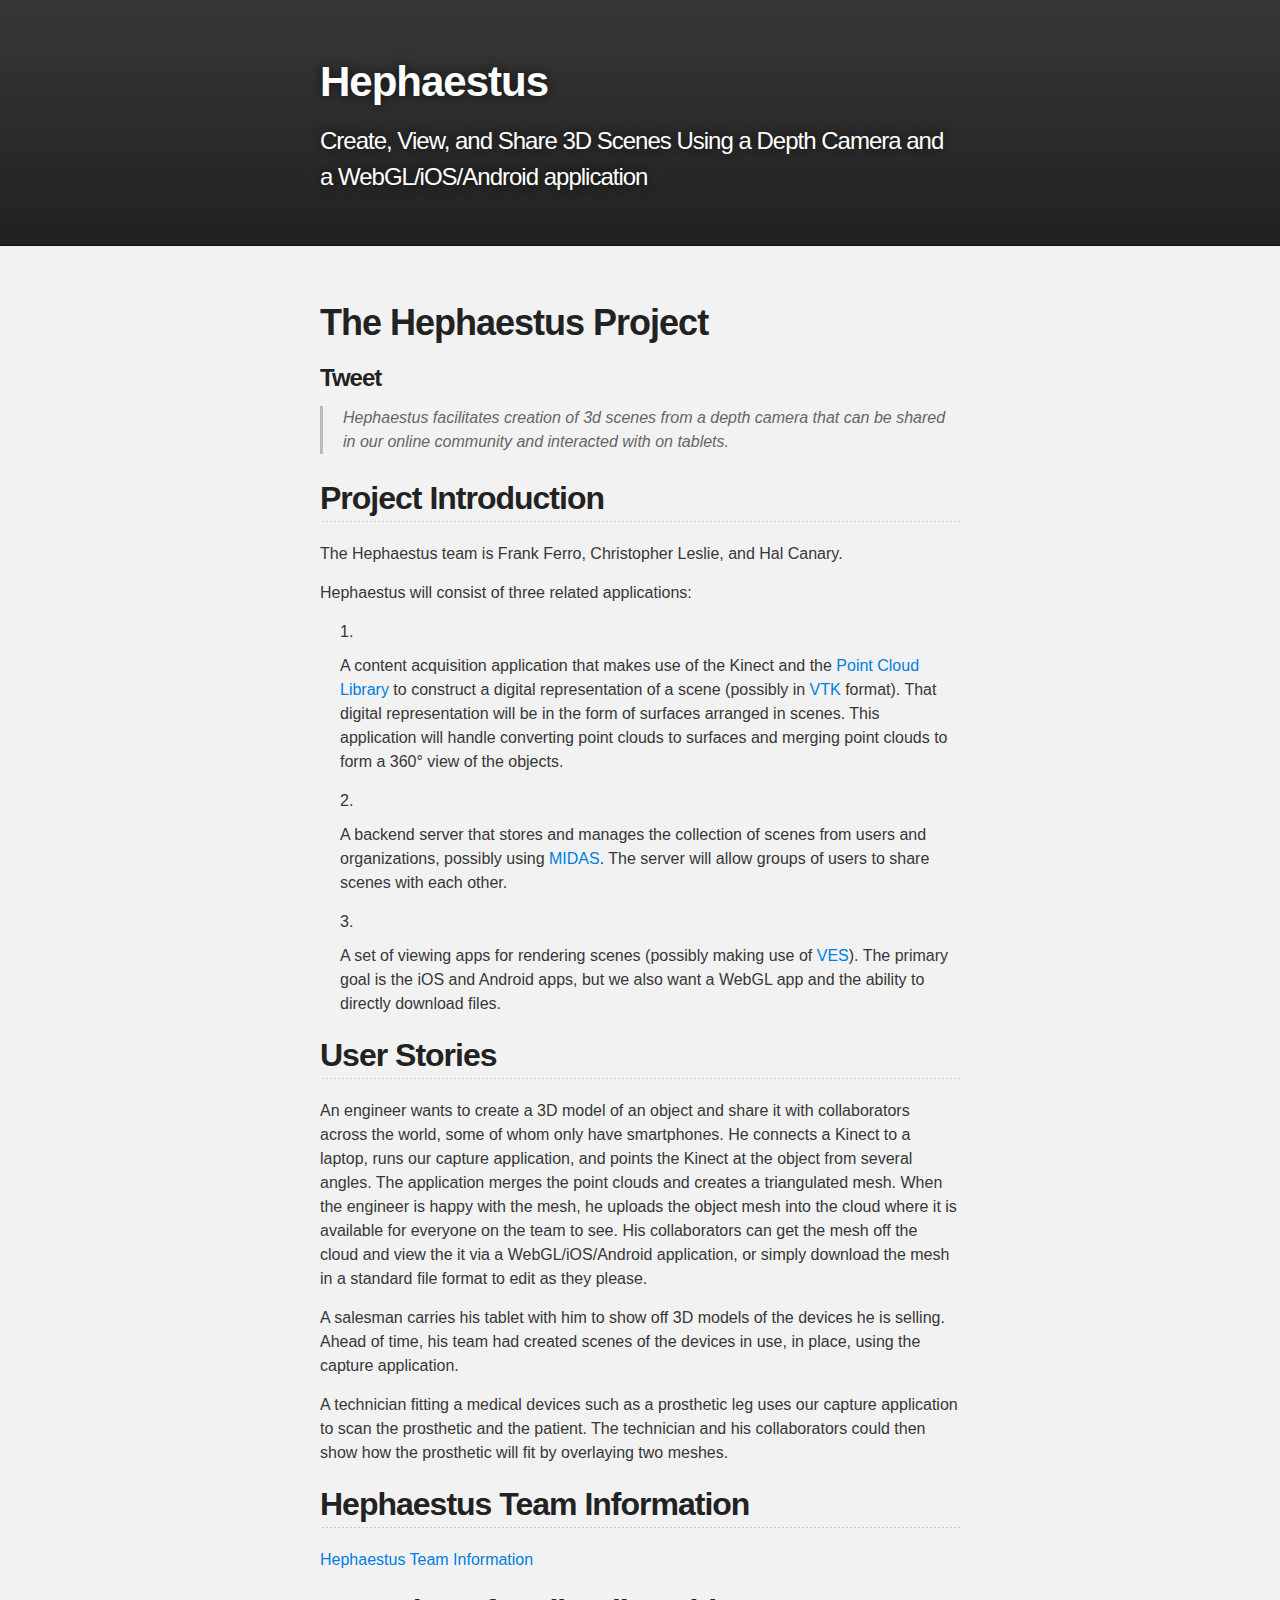
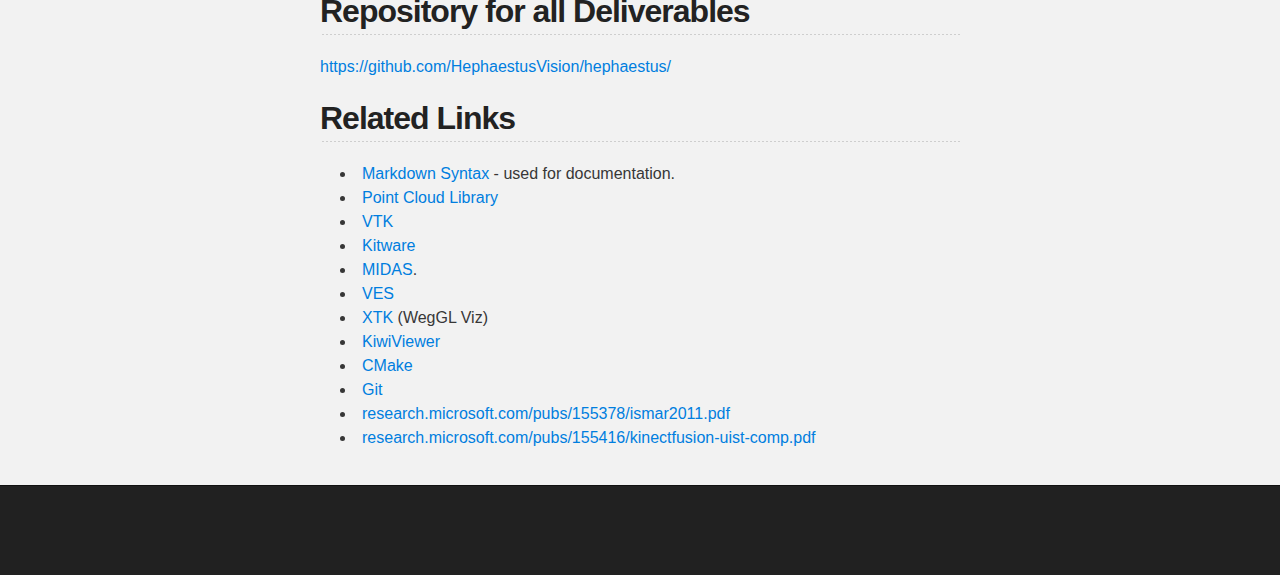
==== commit 3072077e: "update website" ====
--- a/index.html
+++ b/index.html
@@ -30,20 +30,18 @@
 <p>Hephaestus will consist of three related applications:</p>
 
 <ol>
-<li><p>A content acquisition application that makes use of the Kinect and the <a href="http://pointclouds.org/">Point Cloud Library</a> to construct a digital representation of a scene (possibly in <a href="http://www.vtk.org/">VTK</a> format).  That digital representation willbe in the form of surfaces arranged in scenes.  This application will handle converting point clouds to surfaces and merging point coulds to form a 360&#176; view of the objects.</p></li>
+<li><p>A content acquisition application that makes use of the Kinect and the <a href="http://pointclouds.org/">Point Cloud Library</a> to construct a digital representation of a scene (possibly in <a href="http://www.vtk.org/">VTK</a> format).  That digital representation will be in the form of surfaces arranged in scenes.  This application will handle converting point clouds to surfaces and merging point clouds to form a 360&#176; view of the objects.</p></li>
 <li><p>A backend server that stores and manages the collection of scenes from users and organizations, possibly using <a href="http://www.midasplatform.org/">MIDAS</a>.  The server will allow groups of users to share scenes with each other.</p></li>
 <li><p>A set of viewing apps for rendering scenes (possibly making use of <a href="http://www.vtk.org/Wiki/VES">VES</a>).  The primary goal is the iOS and Android apps, but we also want a WebGL app and the ability to directly download files.</p></li>
 </ol>
 
 <h2>User Stories</h2>
 
-<p>(These user stories need to be run by Patrick before they are finalized.)</p>
-
 <p>An engineer wants to create a 3D model of an object and share it with collaborators across the world, some of whom only have smartphones.  He connects a Kinect to a laptop, runs our capture application, and points the Kinect at the object from several angles.  The application merges the point clouds and creates a triangulated mesh.  When the engineer is happy with the mesh, he uploads the object mesh into the cloud where it is available for everyone on the team to see.  His collaborators can get the mesh off the cloud and view the it via a WebGL/iOS/Android application, or simply download the mesh in a standard file format to edit as they please.</p>
 
 <p>A salesman carries his tablet with him to show off 3D models of the devices he is selling.  Ahead of time, his team had created scenes of the devices in use, in place, using the capture application.</p>
 
-<p>A technician fitting a medical devices such as a prosthetic leg uses our capture application to scan the prosthetic and the patient.  The technictian's team then could collaborate on fitting the prothetic correctly.</p>
+<p>A technician fitting a medical devices such as a prosthetic leg uses our capture application to scan the prosthetic and the patient.  The technician and his collaborators could then show how the prosthetic will fit by overlaying two meshes.</p>
 
 <h2>Hephaestus Team Information</h2>
 
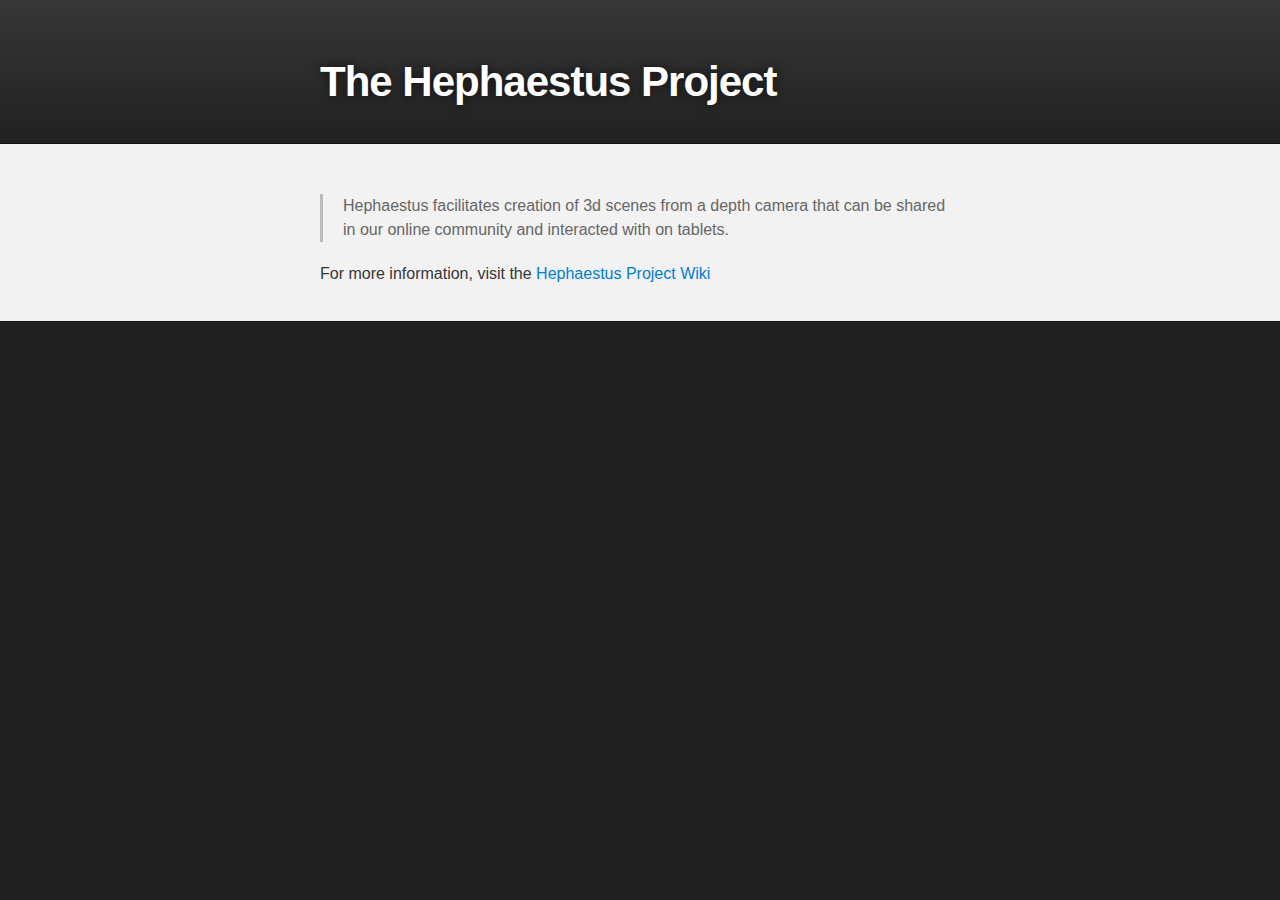
==== commit f3b49617: "move to wiki" ====
--- a/index.html
+++ b/index.html
@@ -4,75 +4,77 @@
 <head>
 <meta charset="UTF-8">
 <link rel="stylesheet" href="stylesheets/stylesheet.css">
-<title>Hephaestus</title>
+<title>The Hephaestus Project</title>
 </head>
 <body>
 <div id="header_wrap" class="outer">
 <header class="inner">
-<h1 id="project_title">Hephaestus</h1>
-<h2 id="project_tagline">Create, View, and Share 3D Scenes Using a Depth Camera and a WebGL/iOS/Android application</h2>
+<h1 id="project_title">The Hephaestus Project</h1>
+<!-- <h2 id="project_tagline">Create, View, and Share 3D Scenes Using a Depth Camera and a WebGL/iOS/Android application</h2> -->
 </header>
 </div>
 <div id="main_content_wrap" class="outer">
 <section id="main_content" class="inner">
-<h1>The Hephaestus Project</h1>
+<!-- <h1>The Hephaestus Project</h1> -->
 
-<h3>Tweet</h3>
+<!-- <h3>Tweet</h3> -->
 
 <blockquote>
-  <p><em>Hephaestus facilitates creation of 3d scenes from a depth camera that can be shared in our online community and interacted with on tablets.</em></p>
+  <p>Hephaestus facilitates creation of 3d scenes from a depth camera that can be shared in our online community and interacted with on tablets.</p>
 </blockquote>
 
-<h2>Project Introduction</h2>
+<p>For more information, visit the <a href="https://github.com/HephaestusVision/hephaestus/wiki">Hephaestus Project Wiki</a></p>
 
-<p>The Hephaestus team is Frank Ferro, Christopher Leslie, and Hal Canary.</p>
+<!-- <h2>Project Introduction</h2> -->
 
-<p>Hephaestus will consist of three related applications:</p>
+<!-- <p>The Hephaestus team is Frank Ferro, Christopher Leslie, and Hal Canary.</p> -->
 
-<ol>
-<li><p>A content acquisition application that makes use of the Kinect and the <a href="http://pointclouds.org/">Point Cloud Library</a> to construct a digital representation of a scene (possibly in <a href="http://www.vtk.org/">VTK</a> format).  That digital representation will be in the form of surfaces arranged in scenes.  This application will handle converting point clouds to surfaces and merging point clouds to form a 360&#176; view of the objects.</p></li>
-<li><p>A backend server that stores and manages the collection of scenes from users and organizations, possibly using <a href="http://www.midasplatform.org/">MIDAS</a>.  The server will allow groups of users to share scenes with each other.</p></li>
-<li><p>A set of viewing apps for rendering scenes (possibly making use of <a href="http://www.vtk.org/Wiki/VES">VES</a>).  The primary goal is the iOS and Android apps, but we also want a WebGL app and the ability to directly download files.</p></li>
-</ol>
+<!-- <p>Hephaestus will consist of three related applications:</p> -->
 
-<h2>User Stories</h2>
+<!-- <ol> -->
+<!-- <li><p>A content acquisition application that makes use of the Kinect and the <a href="http://pointclouds.org/">Point Cloud Library</a> to construct a digital representation of a scene (possibly in <a href="http://www.vtk.org/">VTK</a> format).  That digital representation will be in the form of surfaces arranged in scenes.  This application will handle converting point clouds to surfaces and merging point clouds to form a 360&#176; view of the objects.</p></li> -->
+<!-- <li><p>A backend server that stores and manages the collection of scenes from users and organizations, possibly using <a href="http://www.midasplatform.org/">MIDAS</a>.  The server will allow groups of users to share scenes with each other.</p></li> -->
+<!-- <li><p>A set of viewing apps for rendering scenes (possibly making use of <a href="http://www.vtk.org/Wiki/VES">VES</a>).  The primary goal is the iOS and Android apps, but we also want a WebGL app and the ability to directly download files.</p></li> -->
+<!-- </ol> -->
 
-<p>An engineer wants to create a 3D model of an object and share it with collaborators across the world, some of whom only have smartphones.  He connects a Kinect to a laptop, runs our capture application, and points the Kinect at the object from several angles.  The application merges the point clouds and creates a triangulated mesh.  When the engineer is happy with the mesh, he uploads the object mesh into the cloud where it is available for everyone on the team to see.  His collaborators can get the mesh off the cloud and view the it via a WebGL/iOS/Android application, or simply download the mesh in a standard file format to edit as they please.</p>
+<!-- <h2>User Stories</h2> -->
 
-<p>A salesman carries his tablet with him to show off 3D models of the devices he is selling.  Ahead of time, his team had created scenes of the devices in use, in place, using the capture application.</p>
+<!-- <p>An engineer wants to create a 3D model of an object and share it with collaborators across the world, some of whom only have smartphones.  He connects a Kinect to a laptop, runs our capture application, and points the Kinect at the object from several angles.  The application merges the point clouds and creates a triangulated mesh.  When the engineer is happy with the mesh, he uploads the object mesh into the cloud where it is available for everyone on the team to see.  His collaborators can get the mesh off the cloud and view the it via a WebGL/iOS/Android application, or simply download the mesh in a standard file format to edit as they please.</p> -->
 
-<p>A technician fitting a medical devices such as a prosthetic leg uses our capture application to scan the prosthetic and the patient.  The technician and his collaborators could then show how the prosthetic will fit by overlaying two meshes.</p>
+<!-- <p>A salesman carries his tablet with him to show off 3D models of the devices he is selling.  Ahead of time, his team had created scenes of the devices in use, in place, using the capture application.</p> -->
 
-<h2>Hephaestus Team Information</h2>
+<!-- <p>A technician fitting a medical devices such as a prosthetic leg uses our capture application to scan the prosthetic and the patient.  The technician and his collaborators could then show how the prosthetic will fit by overlaying two meshes.</p> -->
 
-<p><a href="team.html">Hephaestus Team Information</a></p>
+<!-- <h2>Hephaestus Team Information</h2> -->
 
-<h2>Repository for all Deliverables</h2>
+<!-- <p><a href="team.html">Hephaestus Team Information</a></p> -->
 
-<p><a href="https://github.com/HephaestusVision/hephaestus/">https://github.com/HephaestusVision/hephaestus/</a></p>
+<!-- <h2>Repository for all Deliverables</h2> -->
 
-<h2>Related Links</h2>
+<!-- <p><a href="https://github.com/HephaestusVision/hephaestus/">https://github.com/HephaestusVision/hephaestus/</a></p> -->
 
-<ul>
-<li><a href="http://daringfireball.net/projects/markdown/syntax">Markdown Syntax</a> - used for documentation.</li>
-<li><a href="http://pointclouds.org/">Point Cloud Library</a></li>
-<li><a href="http://www.vtk.org/">VTK</a></li>
-<li><a href="http://www.kitware.com/">Kitware</a></li>
-<li><a href="http://www.midasplatform.org/">MIDAS</a>.</li>
-<li><a href="http://www.vtk.org/Wiki/VES">VES</a></li>
-<li><a href="https://github.com/xtk/X#readme">XTK</a> (WegGL Viz)</li>
-<li><a href="http://www.kiwiviewer.org/">KiwiViewer</a></li>
-<li><a href="http://www.cmake.org/">CMake</a></li>
-<li><a href="http://git-scm.com/documentation">Git</a></li>
-<li><a href="http://research.microsoft.com/pubs/155378/ismar2011.pdf">research.microsoft.com/pubs/155378/ismar2011.pdf</a></li>
-<li><a href="http://research.microsoft.com/pubs/155416/kinectfusion-uist-comp.pdf">research.microsoft.com/pubs/155416/kinectfusion-uist-comp.pdf</a></li>
-</ul>
+<!-- <h2>Related Links</h2> -->
+
+<!-- <ul> -->
+<!-- <li><a href="http://daringfireball.net/projects/markdown/syntax">Markdown Syntax</a> - used for documentation.</li> -->
+<!-- <li><a href="http://pointclouds.org/">Point Cloud Library</a></li> -->
+<!-- <li><a href="http://www.vtk.org/">VTK</a></li> -->
+<!-- <li><a href="http://www.kitware.com/">Kitware</a></li> -->
+<!-- <li><a href="http://www.midasplatform.org/">MIDAS</a>.</li> -->
+<!-- <li><a href="http://www.vtk.org/Wiki/VES">VES</a></li> -->
+<!-- <li><a href="https://github.com/xtk/X#readme">XTK</a> (WegGL Viz)</li> -->
+<!-- <li><a href="http://www.kiwiviewer.org/">KiwiViewer</a></li> -->
+<!-- <li><a href="http://www.cmake.org/">CMake</a></li> -->
+<!-- <li><a href="http://git-scm.com/documentation">Git</a></li> -->
+<!-- <li><a href="http://research.microsoft.com/pubs/155378/ismar2011.pdf">research.microsoft.com/pubs/155378/ismar2011.pdf</a></li> -->
+<!-- <li><a href="http://research.microsoft.com/pubs/155416/kinectfusion-uist-comp.pdf">research.microsoft.com/pubs/155416/kinectfusion-uist-comp.pdf</a></li> -->
+<!-- </ul> -->
 
 </section>
 </div>
 <div id="footer_wrap" class="outer">
 <footer class="inner">
-<p >&nbsp;</p>
+<p>&nbsp;</p>
 </footer>
 </div>
 </body>
--- a/stylesheets/stylesheet.css
+++ b/stylesheets/stylesheet.css
@@ -15,7 +15,7 @@
 del, dfn, em, img, ins, kbd, q, s, samp,
 small, strike, strong, sub, sup, tt, var,
 b, u, i, center,
-dl, dt, dd, ol, ul, li,
+dl, dt, dd, /*ol, ul, li,*/
 fieldset, form, label, legend,
 table, caption, tbody, tfoot, thead, tr, th, td,
 article, aside, canvas, details, embed,
@@ -35,9 +35,9 @@
   display: block;
 }
 
-ol, ul {
+/*ol, ul {
   list-style: none;
-}
+}*/
 
 blockquote, q {
 }
@@ -203,15 +203,15 @@
   margin-bottom: 15px
 }
 
-ul li {
+/*ul li {
   list-style: inside;
   padding-left: 20px;
-}
-
-ol li {
+}*/
+
+/*ol li {
   list-style: decimal inside;
   padding-left: 20px;
-}
+}*/
 
 dl dt {
   font-weight: bold;
